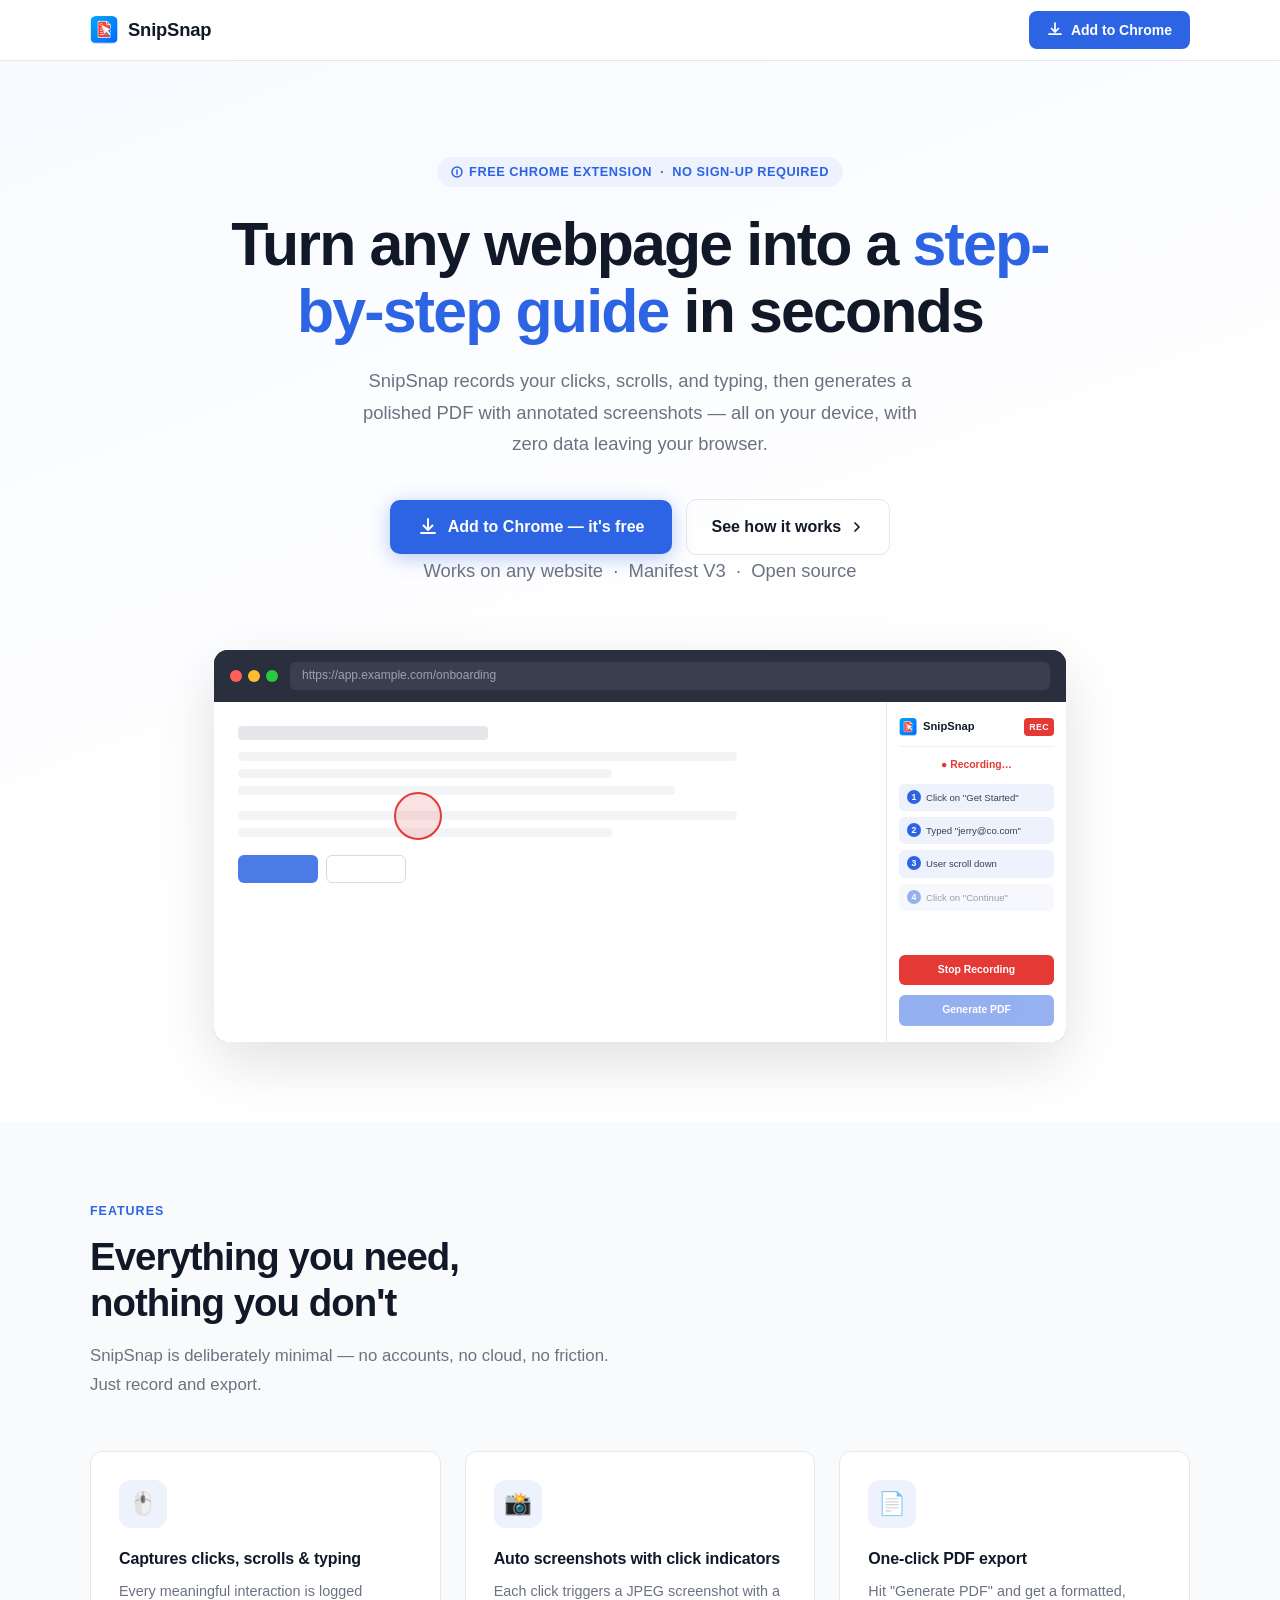
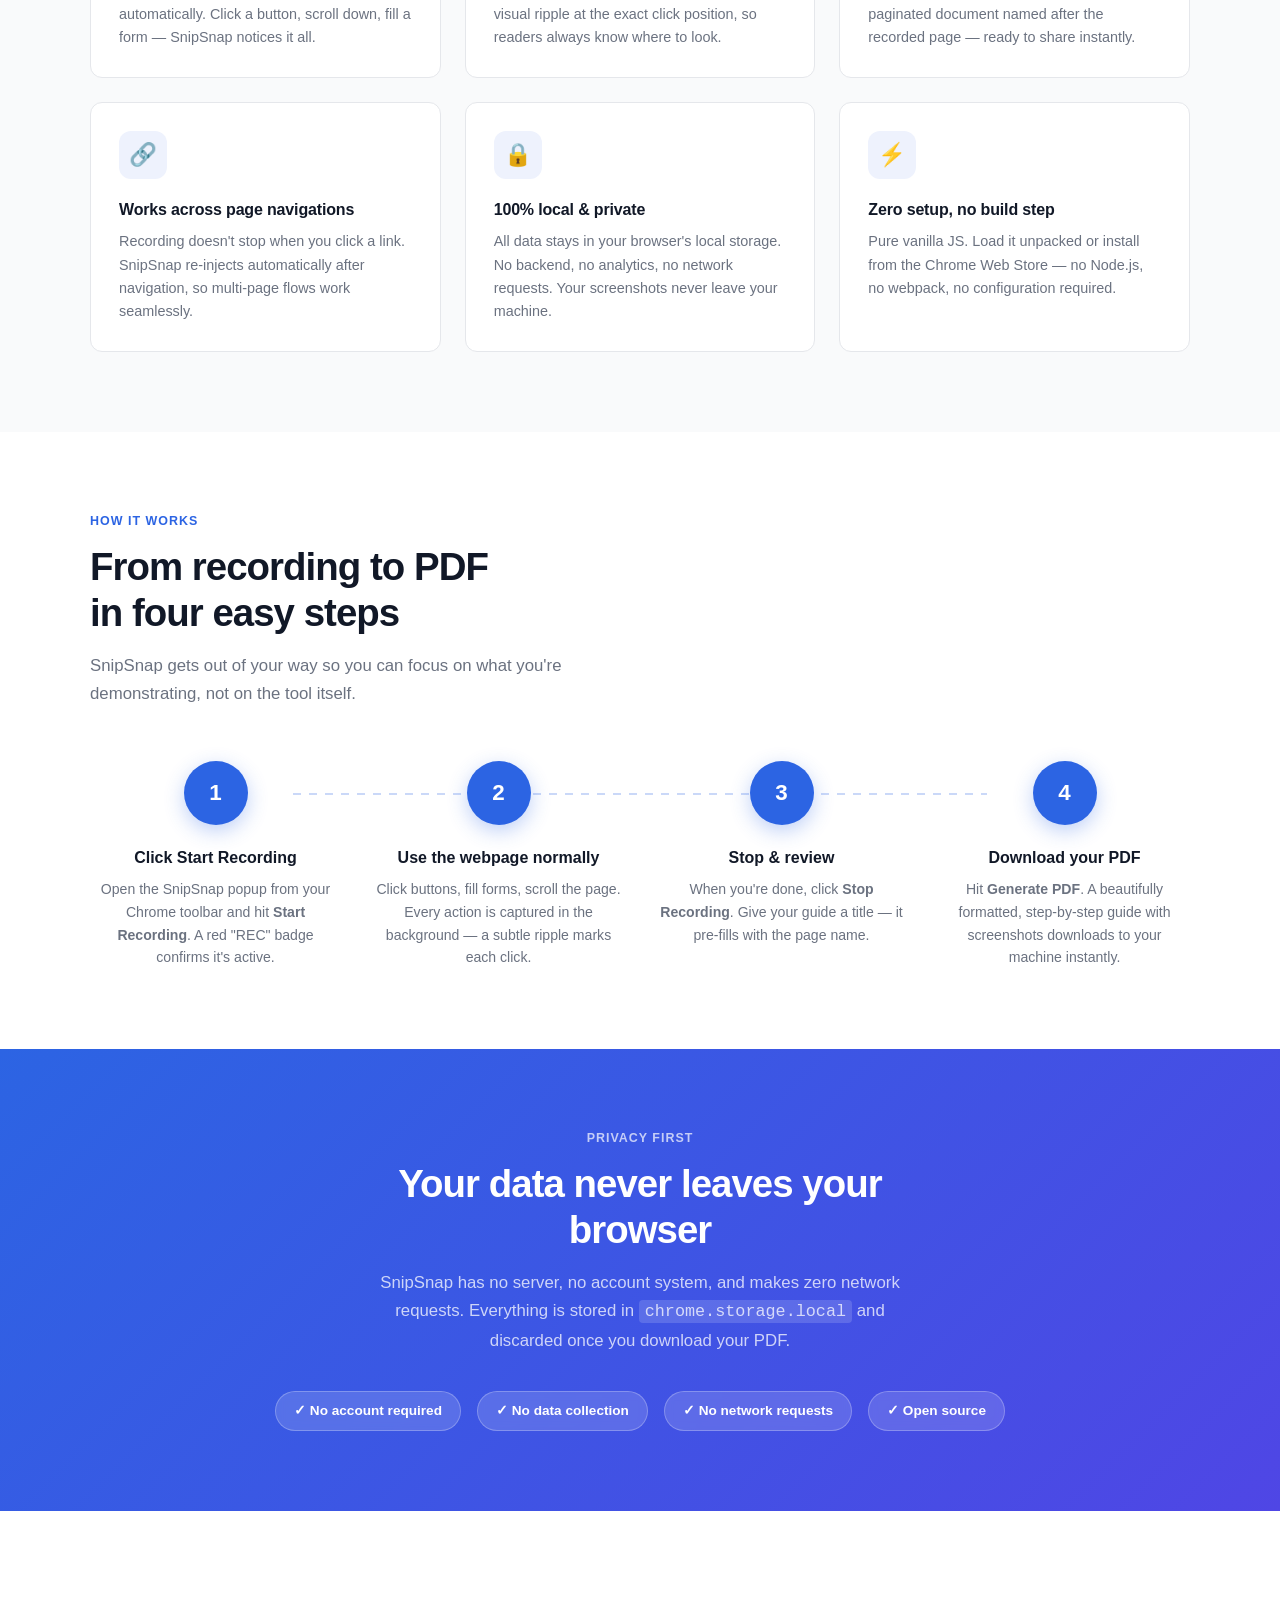
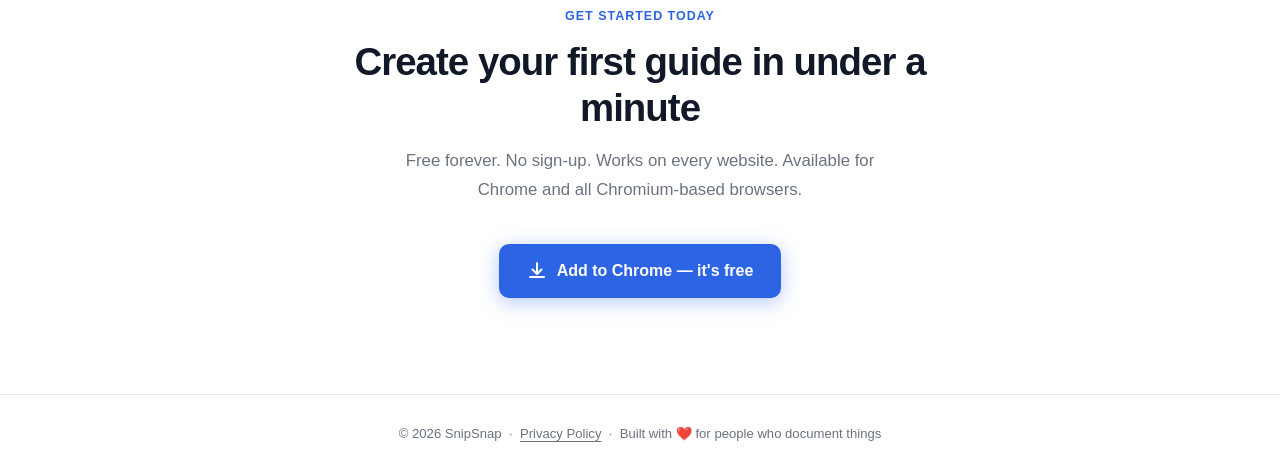
==== index.html @ fef9f064 "feat: Add initial landing page with core styling and assets." ====
<!DOCTYPE html>
<html lang="en">
<head>
  <meta charset="UTF-8" />
  <meta name="viewport" content="width=device-width, initial-scale=1.0" />
  <title>SnipSnap — Turn Any Webpage Into a Step-by-Step Guide</title>
  <meta name="description" content="SnipSnap is a free Chrome extension that records your clicks, scrolls, and typing — then exports a beautiful PDF guide with annotated screenshots. No sign-up. Works 100% locally." />
  <link rel="icon" type="image/png" href="assets/icon48.png" />
  <link rel="stylesheet" href="style.css" />
</head>
<body>

  <!-- NAV -->
  <nav>
    <div class="nav-inner">
      <a href="#" class="nav-logo">
        <img src="assets/icon48.png" alt="SnipSnap icon" />
        SnipSnap
      </a>
      <a href="#install" class="nav-cta">
        <svg width="16" height="16" fill="none" viewBox="0 0 16 16"><path d="M8 1v9M4.5 6.5 8 10l3.5-3.5M2 12h12" stroke="currentColor" stroke-width="1.75" stroke-linecap="round" stroke-linejoin="round"/></svg>
        Add to Chrome
      </a>
    </div>
  </nav>

  <!-- HERO -->
  <section class="hero">
    <div class="hero-eyebrow">
      <svg width="12" height="12" viewBox="0 0 12 12" fill="none"><circle cx="6" cy="6" r="5" stroke="currentColor" stroke-width="1.5"/><path d="M6 4v3.5M6 8.5v.01" stroke="currentColor" stroke-width="1.5" stroke-linecap="round"/></svg>
      Free Chrome Extension &nbsp;·&nbsp; No sign-up required
    </div>
    <h1>Turn any webpage into a <span>step-by-step guide</span> in seconds</h1>
    <p>SnipSnap records your clicks, scrolls, and typing, then generates a polished PDF with annotated screenshots — all on your device, with zero data leaving your browser.</p>
    <div class="hero-actions">
      <a href="#install" class="btn-primary" id="install">
        <svg width="20" height="20" fill="none" viewBox="0 0 20 20"><path d="M10 2v11M5.5 8.5 10 13l4.5-4.5M3 16h14" stroke="currentColor" stroke-width="2" stroke-linecap="round" stroke-linejoin="round"/></svg>
        Add to Chrome — it's free
      </a>
      <a href="#how-it-works" class="btn-secondary">
        See how it works
        <svg width="16" height="16" fill="none" viewBox="0 0 16 16"><path d="M6 4l4 4-4 4" stroke="currentColor" stroke-width="1.75" stroke-linecap="round" stroke-linejoin="round"/></svg>
      </a>
    </div>
    <p class="hero-note">Works on any website &nbsp;·&nbsp; Manifest V3 &nbsp;·&nbsp; Open source</p>

    <!-- BROWSER MOCKUP -->
    <div class="mockup-wrap">
      <div class="mockup-browser">
        <div class="browser-bar">
          <div class="browser-dots">
            <span class="d1"></span><span class="d2"></span><span class="d3"></span>
          </div>
          <div class="browser-url">https://app.example.com/onboarding</div>
        </div>
        <div class="browser-screen">
          <!-- Fake webpage content -->
          <div class="fake-page">
            <div class="fake-header"></div>
            <div class="fake-para w80"></div>
            <div class="fake-para w60"></div>
            <div class="fake-para w70"></div>
            <div class="fake-para w80" style="margin-top:16px"></div>
            <div class="fake-para w60"></div>
            <div class="fake-btn-row">
              <div class="fake-btn"></div>
              <div class="fake-btn ghost"></div>
            </div>
            <!-- Animated ripple showing a click was recorded -->
            <div class="fake-ripple"></div>
          </div>
          <!-- Fake SnipSnap popup -->
          <div class="fake-popup">
            <div class="popup-header">
              <img src="assets/icon48.png" alt="" />
              SnipSnap
              <span class="popup-badge">REC</span>
            </div>
            <div class="popup-status">● Recording…</div>
            <div class="popup-steps">
              <div class="popup-step"><span class="step-num">1</span>Click on "Get Started"</div>
              <div class="popup-step"><span class="step-num">2</span>Typed "jerry@co.com"</div>
              <div class="popup-step"><span class="step-num">3</span>User scroll down</div>
              <div class="popup-step" style="opacity:.5"><span class="step-num">4</span>Click on "Continue"</div>
            </div>
            <div class="popup-stop-btn">Stop Recording</div>
            <div class="popup-gen-btn">Generate PDF</div>
          </div>
        </div>
      </div>
    </div>
  </section>

  <!-- FEATURES -->
  <section class="features" id="features">
    <div class="section-inner">
      <p class="section-label">Features</p>
      <h2 class="section-title">Everything you need,<br>nothing you don't</h2>
      <p class="section-sub">SnipSnap is deliberately minimal — no accounts, no cloud, no friction. Just record and export.</p>
      <div class="features-grid">

        <div class="feature-card">
          <div class="feature-icon">🖱️</div>
          <h3>Captures clicks, scrolls &amp; typing</h3>
          <p>Every meaningful interaction is logged automatically. Click a button, scroll down, fill a form — SnipSnap notices it all.</p>
        </div>

        <div class="feature-card">
          <div class="feature-icon">📸</div>
          <h3>Auto screenshots with click indicators</h3>
          <p>Each click triggers a JPEG screenshot with a visual ripple at the exact click position, so readers always know where to look.</p>
        </div>

        <div class="feature-card">
          <div class="feature-icon">📄</div>
          <h3>One-click PDF export</h3>
          <p>Hit "Generate PDF" and get a formatted, paginated document named after the recorded page — ready to share instantly.</p>
        </div>

        <div class="feature-card">
          <div class="feature-icon">🔗</div>
          <h3>Works across page navigations</h3>
          <p>Recording doesn't stop when you click a link. SnipSnap re-injects automatically after navigation, so multi-page flows work seamlessly.</p>
        </div>

        <div class="feature-card">
          <div class="feature-icon">🔒</div>
          <h3>100% local &amp; private</h3>
          <p>All data stays in your browser's local storage. No backend, no analytics, no network requests. Your screenshots never leave your machine.</p>
        </div>

        <div class="feature-card">
          <div class="feature-icon">⚡</div>
          <h3>Zero setup, no build step</h3>
          <p>Pure vanilla JS. Load it unpacked or install from the Chrome Web Store — no Node.js, no webpack, no configuration required.</p>
        </div>

      </div>
    </div>
  </section>

  <!-- HOW IT WORKS -->
  <section id="how-it-works">
    <div class="section-inner">
      <p class="section-label">How it works</p>
      <h2 class="section-title">From recording to PDF<br>in four easy steps</h2>
      <p class="section-sub">SnipSnap gets out of your way so you can focus on what you're demonstrating, not on the tool itself.</p>
      <div class="how-grid">
        <div class="how-step">
          <div class="how-num">1</div>
          <h3>Click Start Recording</h3>
          <p>Open the SnipSnap popup from your Chrome toolbar and hit <strong>Start Recording</strong>. A red "REC" badge confirms it's active.</p>
        </div>
        <div class="how-step">
          <div class="how-num">2</div>
          <h3>Use the webpage normally</h3>
          <p>Click buttons, fill forms, scroll the page. Every action is captured in the background — a subtle ripple marks each click.</p>
        </div>
        <div class="how-step">
          <div class="how-num">3</div>
          <h3>Stop &amp; review</h3>
          <p>When you're done, click <strong>Stop Recording</strong>. Give your guide a title — it pre-fills with the page name.</p>
        </div>
        <div class="how-step">
          <div class="how-num">4</div>
          <h3>Download your PDF</h3>
          <p>Hit <strong>Generate PDF</strong>. A beautifully formatted, step-by-step guide with screenshots downloads to your machine instantly.</p>
        </div>
      </div>
    </div>
  </section>

  <!-- PRIVACY -->
  <section class="privacy">
    <p class="section-label">Privacy first</p>
    <h2 class="section-title">Your data never leaves your browser</h2>
    <p class="section-sub">SnipSnap has no server, no account system, and makes zero network requests. Everything is stored in <code style="font-family:monospace;background:rgba(255,255,255,.15);padding:2px 6px;border-radius:4px">chrome.storage.local</code> and discarded once you download your PDF.</p>
    <div class="privacy-badges">
      <span class="privacy-badge">✓ No account required</span>
      <span class="privacy-badge">✓ No data collection</span>
      <span class="privacy-badge">✓ No network requests</span>
      <span class="privacy-badge">✓ Open source</span>
    </div>
  </section>

  <!-- CTA -->
  <section class="cta-section">
    <p class="section-label">Get started today</p>
    <h2 class="section-title">Create your first guide in under a minute</h2>
    <p class="section-sub">Free forever. No sign-up. Works on every website. Available for Chrome and all Chromium-based browsers.</p>
    <div class="hero-actions">
      <a href="#install" class="btn-primary">
        <svg width="20" height="20" fill="none" viewBox="0 0 20 20"><path d="M10 2v11M5.5 8.5 10 13l4.5-4.5M3 16h14" stroke="currentColor" stroke-width="2" stroke-linecap="round" stroke-linejoin="round"/></svg>
        Add to Chrome — it's free
      </a>
    </div>
  </section>

  <!-- FOOTER -->
  <footer>
    <p>© 2026 SnipSnap &nbsp;·&nbsp; <a href="PRIVACY_POLICY.md">Privacy Policy</a> &nbsp;·&nbsp; Built with ❤️ for people who document things</p>
  </footer>

</body>
</html>
---- style.css ----
*, *::before, *::after { box-sizing: border-box; margin: 0; padding: 0; }

:root {
  --blue: #2c64e3;
  --blue-dark: #1a4fc4;
  --blue-light: #eef2fd;
  --red: #e53935;
  --orchid: #da70d6;
  --ink: #111827;
  --muted: #6b7280;
  --border: #e5e7eb;
  --white: #ffffff;
  --radius: 12px;
  --shadow-sm: 0 1px 3px rgba(0,0,0,.08), 0 1px 2px rgba(0,0,0,.05);
  --shadow: 0 4px 16px rgba(0,0,0,.10);
  --shadow-lg: 0 20px 60px rgba(0,0,0,.12);
}

html { scroll-behavior: smooth; }

body {
  font-family: -apple-system, BlinkMacSystemFont, "Segoe UI", Helvetica, Arial, sans-serif;
  color: var(--ink);
  background: var(--white);
  line-height: 1.6;
  -webkit-font-smoothing: antialiased;
}

/* ── NAV ── */
nav {
  position: sticky;
  top: 0;
  z-index: 100;
  background: rgba(255,255,255,.85);
  backdrop-filter: blur(12px);
  border-bottom: 1px solid var(--border);
  padding: 0 24px;
}
.nav-inner {
  max-width: 1100px;
  margin: 0 auto;
  height: 60px;
  display: flex;
  align-items: center;
  justify-content: space-between;
}
.nav-logo {
  display: flex;
  align-items: center;
  gap: 10px;
  text-decoration: none;
  font-weight: 700;
  font-size: 1.15rem;
  color: var(--ink);
  letter-spacing: -.01em;
}
.nav-logo img { width: 28px; height: 28px; border-radius: 6px; }
.nav-cta {
  display: inline-flex;
  align-items: center;
  gap: 8px;
  padding: 8px 18px;
  background: var(--blue);
  color: var(--white);
  border-radius: 8px;
  font-size: .875rem;
  font-weight: 600;
  text-decoration: none;
  transition: background .15s;
}
.nav-cta:hover { background: var(--blue-dark); }
.nav-cta svg { flex-shrink: 0; }

/* ── HERO ── */
.hero {
  padding: 96px 24px 80px;
  text-align: center;
  background: linear-gradient(160deg, #f8faff 0%, #ffffff 60%);
}
.hero-eyebrow {
  display: inline-flex;
  align-items: center;
  gap: 6px;
  background: var(--blue-light);
  color: var(--blue);
  font-size: .8rem;
  font-weight: 600;
  letter-spacing: .04em;
  text-transform: uppercase;
  padding: 5px 14px;
  border-radius: 999px;
  margin-bottom: 24px;
}
.hero h1 {
  font-size: clamp(2.4rem, 5vw, 3.8rem);
  font-weight: 800;
  letter-spacing: -.03em;
  line-height: 1.1;
  max-width: 820px;
  margin: 0 auto 20px;
}
.hero h1 span { color: var(--blue); }
.hero p {
  font-size: 1.15rem;
  color: var(--muted);
  max-width: 560px;
  margin: 0 auto 40px;
  line-height: 1.7;
}
.hero-actions {
  display: flex;
  align-items: center;
  justify-content: center;
  gap: 14px;
  flex-wrap: wrap;
}
.btn-primary {
  display: inline-flex;
  align-items: center;
  gap: 10px;
  padding: 14px 28px;
  background: var(--blue);
  color: var(--white);
  border-radius: 10px;
  font-size: 1rem;
  font-weight: 700;
  text-decoration: none;
  box-shadow: 0 4px 20px rgba(44,100,227,.35);
  transition: background .15s, transform .1s, box-shadow .15s;
}
.btn-primary:hover { background: var(--blue-dark); transform: translateY(-1px); box-shadow: 0 6px 28px rgba(44,100,227,.4); }
.btn-secondary {
  display: inline-flex;
  align-items: center;
  gap: 8px;
  padding: 14px 24px;
  color: var(--ink);
  border: 1.5px solid var(--border);
  border-radius: 10px;
  font-size: 1rem;
  font-weight: 600;
  text-decoration: none;
  transition: border-color .15s, background .15s;
}
.btn-secondary:hover { border-color: #c5ccd6; background: #f9fafb; }
.hero-note {
  margin-top: 16px;
  font-size: .8rem;
  color: var(--muted);
}

/* ── MOCKUP ── */
.mockup-wrap {
  max-width: 900px;
  margin: 64px auto 0;
  padding: 0 24px;
}
.mockup-browser {
  background: #1e2330;
  border-radius: 14px;
  overflow: hidden;
  box-shadow: var(--shadow-lg);
}
.browser-bar {
  background: #2a2f3e;
  padding: 12px 16px;
  display: flex;
  align-items: center;
  gap: 12px;
}
.browser-dots { display: flex; gap: 6px; }
.browser-dots span {
  width: 12px; height: 12px;
  border-radius: 50%;
  display: block;
}
.d1 { background: #ff5f57; }
.d2 { background: #febc2e; }
.d3 { background: #28c840; }
.browser-url {
  flex: 1;
  background: #3a3f50;
  border-radius: 6px;
  height: 28px;
  display: flex;
  align-items: center;
  padding: 0 12px;
  font-size: .75rem;
  color: #9ca3af;
}
.browser-screen {
  background: #eef2fd;
  min-height: 340px;
  position: relative;
  display: flex;
  align-items: center;
  justify-content: center;
  overflow: hidden;
  gap: 0;
}
/* Fake webpage inside browser */
.fake-page {
  flex: 1;
  height: 340px;
  background: #fff;
  padding: 24px;
  position: relative;
  overflow: hidden;
}
.fake-header {
  height: 14px;
  border-radius: 4px;
  background: #e5e7eb;
  width: 40%;
  margin-bottom: 12px;
}
.fake-para { height: 9px; border-radius: 4px; background: #f3f4f6; margin-bottom: 8px; }
.fake-para.w80 { width: 80%; }
.fake-para.w60 { width: 60%; }
.fake-para.w70 { width: 70%; }
.fake-btn-row { display: flex; gap: 8px; margin-top: 18px; }
.fake-btn {
  height: 28px; width: 80px; border-radius: 6px;
  background: var(--blue); opacity: .85;
}
.fake-btn.ghost { background: transparent; border: 1.5px solid #d1d5db; }
/* Ripple on fake page */
.fake-ripple {
  position: absolute;
  width: 48px; height: 48px;
  border: 2px solid var(--red);
  border-radius: 50%;
  background: rgba(229,57,53,.15);
  top: 90px; left: 180px;
  animation: ripple-demo 2s ease-out infinite;
}
@keyframes ripple-demo {
  0% { transform: scale(.4); opacity: 1; }
  100% { transform: scale(1.6); opacity: 0; }
}
/* Popup panel beside browser */
.fake-popup {
  width: 180px;
  height: 340px;
  background: #fff;
  border-left: 1px solid #e5e7eb;
  display: flex;
  flex-direction: column;
  padding: 16px 12px;
  gap: 10px;
  flex-shrink: 0;
}
.popup-header {
  display: flex;
  align-items: center;
  gap: 6px;
  font-size: .7rem;
  font-weight: 700;
  color: var(--ink);
  padding-bottom: 10px;
  border-bottom: 1px solid #f0f0f0;
}
.popup-header img { width: 18px; height: 18px; border-radius: 4px; }
.popup-badge {
  margin-left: auto;
  background: var(--red);
  color: #fff;
  font-size: .55rem;
  font-weight: 800;
  padding: 2px 5px;
  border-radius: 4px;
  letter-spacing: .04em;
}
.popup-status {
  font-size: .65rem;
  color: var(--red);
  font-weight: 600;
}
.popup-steps { flex: 1; display: flex; flex-direction: column; gap: 6px; }
.popup-step {
  background: #eef2fd;
  border-radius: 6px;
  padding: 6px 8px;
  font-size: .6rem;
  color: #374151;
  display: flex;
  align-items: flex-start;
  gap: 5px;
}
.step-num {
  background: var(--blue);
  color: #fff;
  font-weight: 700;
  border-radius: 50%;
  width: 14px; height: 14px;
  display: flex;
  align-items: center;
  justify-content: center;
  font-size: .55rem;
  flex-shrink: 0;
}
.popup-stop-btn {
  background: var(--red);
  color: #fff;
  border-radius: 6px;
  padding: 7px 0;
  text-align: center;
  font-size: .65rem;
  font-weight: 700;
}
.popup-gen-btn {
  background: var(--blue);
  color: #fff;
  border-radius: 6px;
  padding: 7px 0;
  text-align: center;
  font-size: .65rem;
  font-weight: 700;
  opacity: .5;
}

/* ── SECTION SHARED ── */
section { padding: 80px 24px; }
.section-inner { max-width: 1100px; margin: 0 auto; }
.section-label {
  font-size: .78rem;
  font-weight: 700;
  letter-spacing: .08em;
  text-transform: uppercase;
  color: var(--blue);
  margin-bottom: 12px;
}
.section-title {
  font-size: clamp(1.75rem, 3vw, 2.5rem);
  font-weight: 800;
  letter-spacing: -.025em;
  line-height: 1.2;
  margin-bottom: 16px;
}
.section-sub {
  font-size: 1.05rem;
  color: var(--muted);
  max-width: 520px;
  line-height: 1.7;
}

/* ── FEATURES ── */
.features { background: #f9fafb; }
.features-grid {
  display: grid;
  grid-template-columns: repeat(auto-fit, minmax(280px, 1fr));
  gap: 24px;
  margin-top: 52px;
}
.feature-card {
  background: var(--white);
  border: 1px solid var(--border);
  border-radius: var(--radius);
  padding: 28px;
  transition: box-shadow .2s, transform .2s;
}
.feature-card:hover { box-shadow: var(--shadow); transform: translateY(-3px); }
.feature-icon {
  width: 48px; height: 48px;
  border-radius: 12px;
  background: var(--blue-light);
  display: flex;
  align-items: center;
  justify-content: center;
  margin-bottom: 18px;
  font-size: 1.4rem;
}
.feature-card h3 {
  font-size: 1rem;
  font-weight: 700;
  margin-bottom: 8px;
  letter-spacing: -.01em;
}
.feature-card p { font-size: .9rem; color: var(--muted); line-height: 1.6; }

/* ── HOW IT WORKS ── */
.how-grid {
  display: grid;
  grid-template-columns: repeat(auto-fit, minmax(220px, 1fr));
  gap: 32px;
  margin-top: 52px;
  position: relative;
}
.how-grid::before {
  content: '';
  position: absolute;
  top: 32px;
  left: calc(16.66% + 20px);
  right: calc(16.66% + 20px);
  height: 2px;
  background: repeating-linear-gradient(90deg, var(--blue) 0, var(--blue) 8px, transparent 8px, transparent 16px);
  opacity: .25;
  pointer-events: none;
}
.how-step { text-align: center; }
.how-num {
  width: 64px; height: 64px;
  border-radius: 50%;
  background: var(--blue);
  color: var(--white);
  font-size: 1.4rem;
  font-weight: 800;
  display: flex;
  align-items: center;
  justify-content: center;
  margin: 0 auto 20px;
  box-shadow: 0 6px 20px rgba(44,100,227,.3);
}
.how-step h3 { font-size: 1rem; font-weight: 700; margin-bottom: 8px; }
.how-step p { font-size: .88rem; color: var(--muted); line-height: 1.6; }

/* ── PRIVACY HIGHLIGHT ── */
.privacy {
  background: linear-gradient(135deg, var(--blue) 0%, #4f46e5 100%);
  color: var(--white);
  text-align: center;
  padding: 80px 24px;
}
.privacy .section-label { color: rgba(255,255,255,.7); }
.privacy .section-title { color: var(--white); margin: 0 auto 16px; max-width: 620px; }
.privacy .section-sub { color: rgba(255,255,255,.75); margin: 0 auto; }
.privacy-badges {
  display: flex;
  align-items: center;
  justify-content: center;
  gap: 16px;
  flex-wrap: wrap;
  margin-top: 36px;
}
.privacy-badge {
  display: inline-flex;
  align-items: center;
  gap: 8px;
  background: rgba(255,255,255,.15);
  border: 1px solid rgba(255,255,255,.25);
  border-radius: 999px;
  padding: 8px 18px;
  font-size: .85rem;
  font-weight: 600;
  backdrop-filter: blur(4px);
}

/* ── CTA FOOTER ── */
.cta-section {
  padding: 96px 24px;
  text-align: center;
}
.cta-section .section-title { max-width: 600px; margin: 0 auto 16px; }
.cta-section .section-sub { max-width: 480px; margin: 0 auto 40px; }

/* ── FOOTER ── */
footer {
  border-top: 1px solid var(--border);
  padding: 28px 24px;
  text-align: center;
  font-size: .82rem;
  color: var(--muted);
}
footer a { color: var(--muted); text-decoration: underline; text-underline-offset: 3px; }

/* ── RESPONSIVE ── */
@media (max-width: 640px) {
  .how-grid::before { display: none; }
  .browser-screen { flex-direction: column; }
  .fake-page { height: 200px; }
  .fake-popup { width: 100%; height: auto; border-left: none; border-top: 1px solid #e5e7eb; }
}
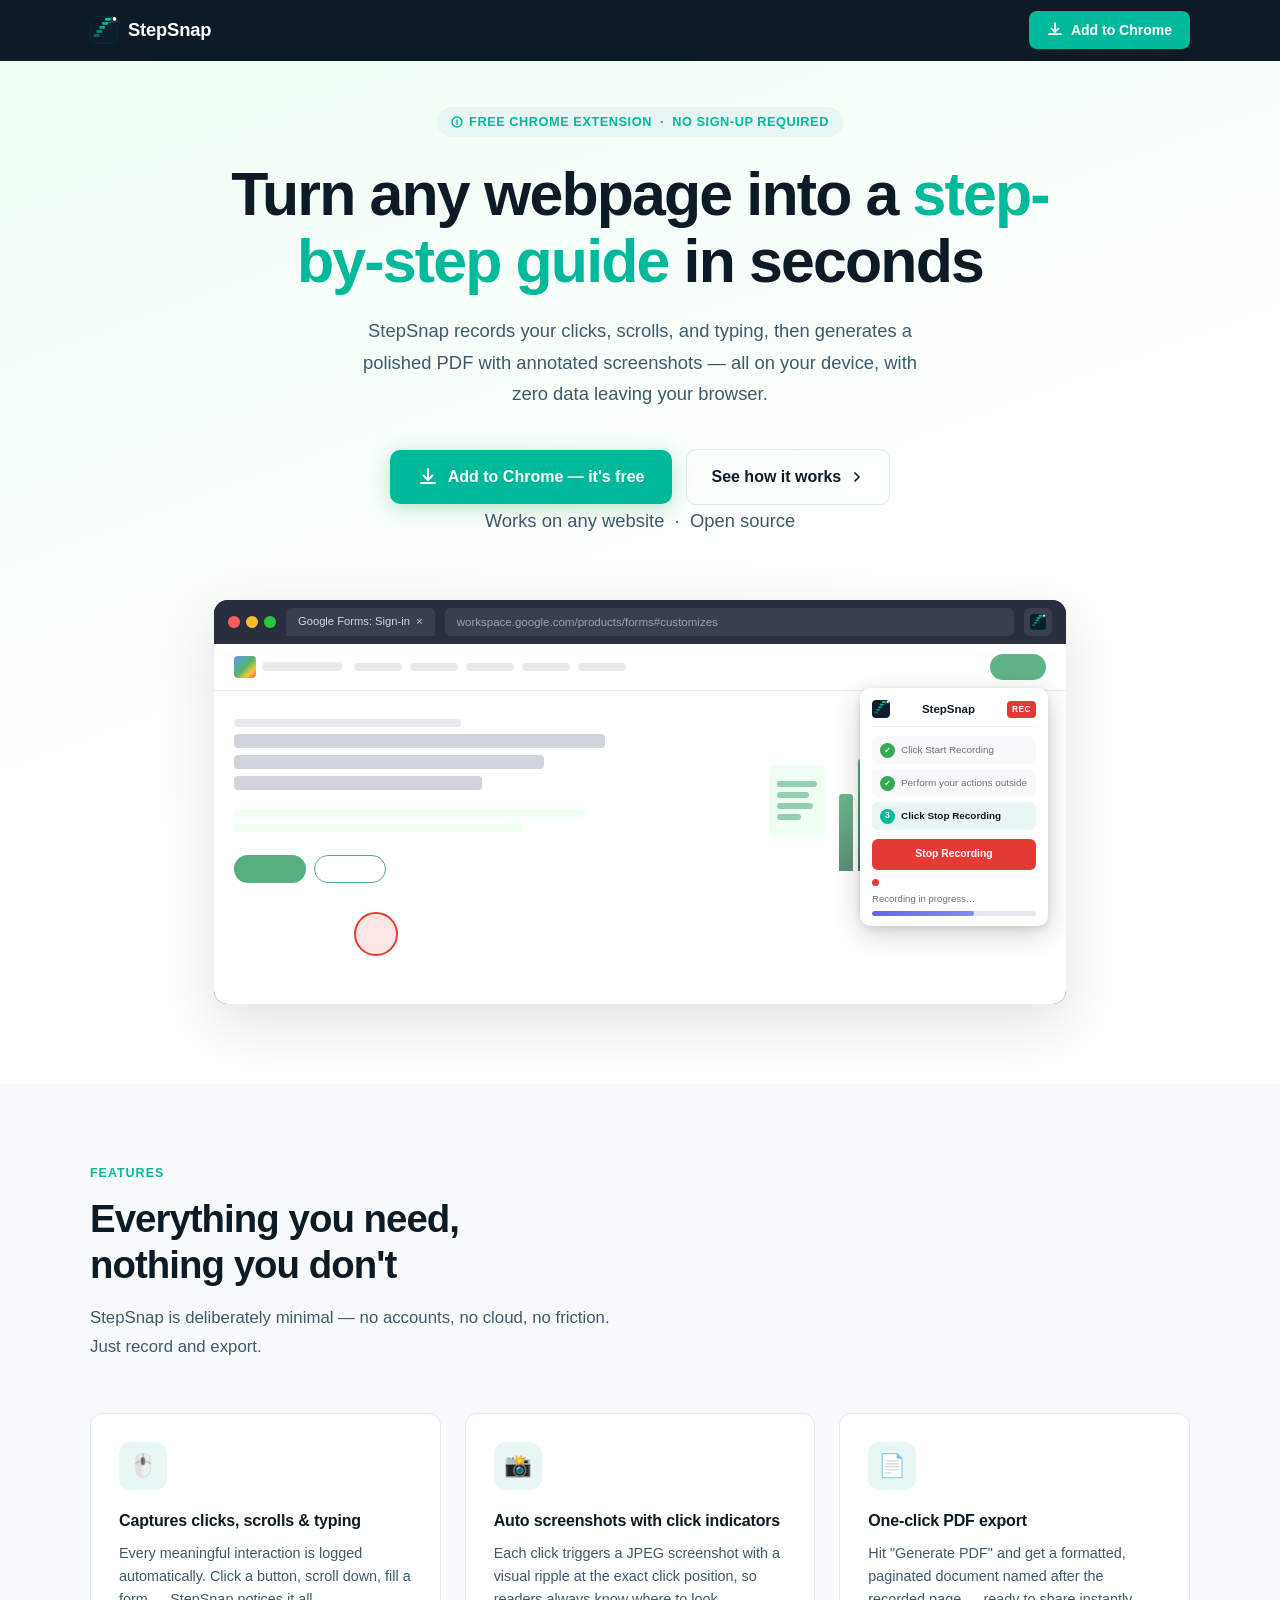
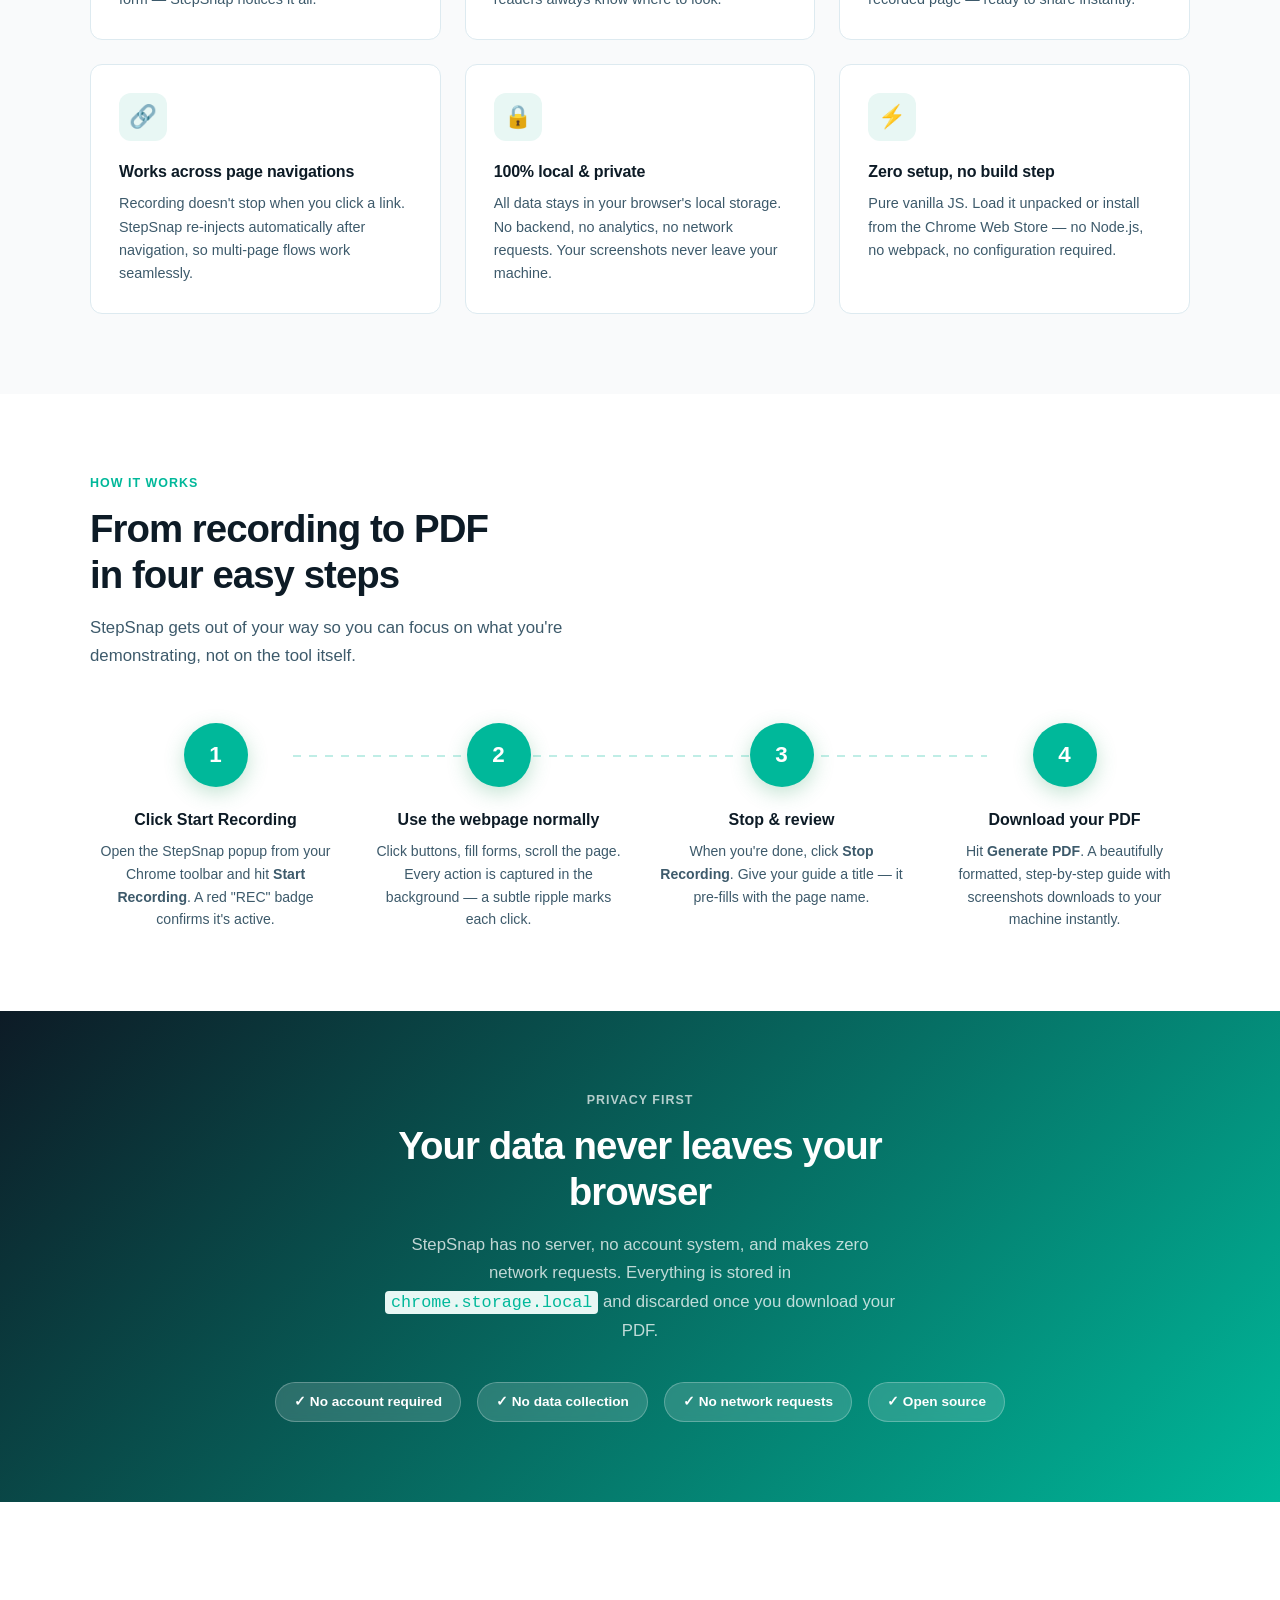
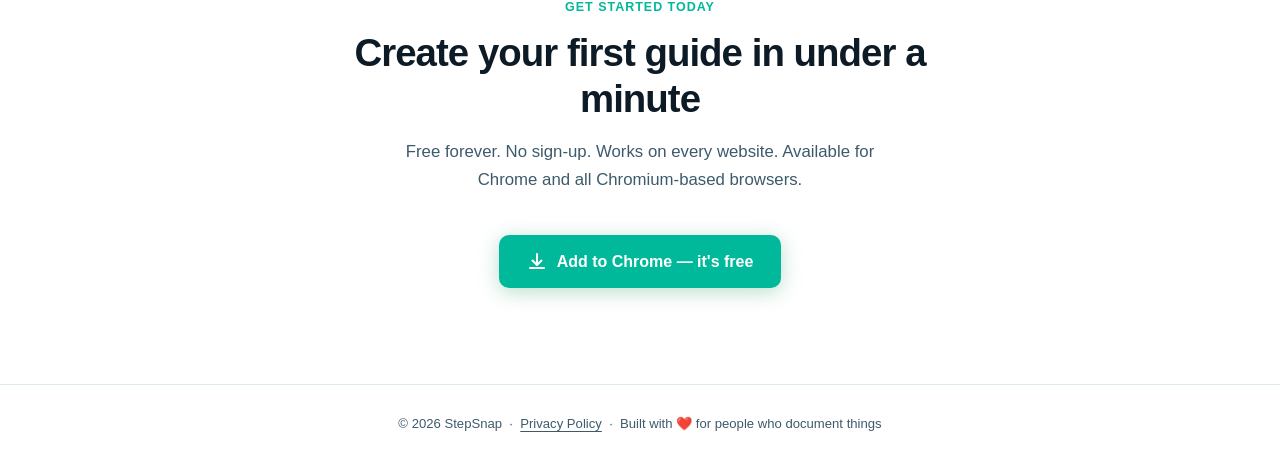
==== commit a04e7359: "2026.03.14.09.38.44 - Partial commit" ====
--- a/index.html
+++ b/index.html
@@ -1,24 +1,30 @@
 <!DOCTYPE html>
 <html lang="en">
+
 <head>
   <meta charset="UTF-8" />
   <meta name="viewport" content="width=device-width, initial-scale=1.0" />
-  <title>SnipSnap — Turn Any Webpage Into a Step-by-Step Guide</title>
-  <meta name="description" content="SnipSnap is a free Chrome extension that records your clicks, scrolls, and typing — then exports a beautiful PDF guide with annotated screenshots. No sign-up. Works 100% locally." />
+  <title>StepSnap — Turn Any Webpage Into a Step-by-Step Guide</title>
+  <meta name="description"
+    content="StepSnap is a free Chrome extension that records your clicks, scrolls, and typing — then exports a beautiful PDF guide with annotated screenshots. No sign-up. Works 100% locally." />
   <link rel="icon" type="image/png" href="assets/icon48.png" />
   <link rel="stylesheet" href="style.css" />
 </head>
+
 <body>
 
   <!-- NAV -->
   <nav>
     <div class="nav-inner">
       <a href="#" class="nav-logo">
-        <img src="assets/icon48.png" alt="SnipSnap icon" />
-        SnipSnap
+        <img src="assets/icon48.png" alt="StepSnap icon" />
+        StepSnap
       </a>
       <a href="#install" class="nav-cta">
-        <svg width="16" height="16" fill="none" viewBox="0 0 16 16"><path d="M8 1v9M4.5 6.5 8 10l3.5-3.5M2 12h12" stroke="currentColor" stroke-width="1.75" stroke-linecap="round" stroke-linejoin="round"/></svg>
+        <svg width="16" height="16" fill="none" viewBox="0 0 16 16">
+          <path d="M8 1v9M4.5 6.5 8 10l3.5-3.5M2 12h12" stroke="currentColor" stroke-width="1.75" stroke-linecap="round"
+            stroke-linejoin="round" />
+        </svg>
         Add to Chrome
       </a>
     </div>
@@ -27,22 +33,32 @@
   <!-- HERO -->
   <section class="hero">
     <div class="hero-eyebrow">
-      <svg width="12" height="12" viewBox="0 0 12 12" fill="none"><circle cx="6" cy="6" r="5" stroke="currentColor" stroke-width="1.5"/><path d="M6 4v3.5M6 8.5v.01" stroke="currentColor" stroke-width="1.5" stroke-linecap="round"/></svg>
+      <svg width="12" height="12" viewBox="0 0 12 12" fill="none">
+        <circle cx="6" cy="6" r="5" stroke="currentColor" stroke-width="1.5" />
+        <path d="M6 4v3.5M6 8.5v.01" stroke="currentColor" stroke-width="1.5" stroke-linecap="round" />
+      </svg>
       Free Chrome Extension &nbsp;·&nbsp; No sign-up required
     </div>
     <h1>Turn any webpage into a <span>step-by-step guide</span> in seconds</h1>
-    <p>SnipSnap records your clicks, scrolls, and typing, then generates a polished PDF with annotated screenshots — all on your device, with zero data leaving your browser.</p>
+    <p>StepSnap records your clicks, scrolls, and typing, then generates a polished PDF with annotated screenshots — all
+      on your device, with zero data leaving your browser.</p>
     <div class="hero-actions">
       <a href="#install" class="btn-primary" id="install">
-        <svg width="20" height="20" fill="none" viewBox="0 0 20 20"><path d="M10 2v11M5.5 8.5 10 13l4.5-4.5M3 16h14" stroke="currentColor" stroke-width="2" stroke-linecap="round" stroke-linejoin="round"/></svg>
+        <svg width="20" height="20" fill="none" viewBox="0 0 20 20">
+          <path d="M10 2v11M5.5 8.5 10 13l4.5-4.5M3 16h14" stroke="currentColor" stroke-width="2" stroke-linecap="round"
+            stroke-linejoin="round" />
+        </svg>
         Add to Chrome — it's free
       </a>
       <a href="#how-it-works" class="btn-secondary">
         See how it works
-        <svg width="16" height="16" fill="none" viewBox="0 0 16 16"><path d="M6 4l4 4-4 4" stroke="currentColor" stroke-width="1.75" stroke-linecap="round" stroke-linejoin="round"/></svg>
-      </a>
-    </div>
-    <p class="hero-note">Works on any website &nbsp;·&nbsp; Manifest V3 &nbsp;·&nbsp; Open source</p>
+        <svg width="16" height="16" fill="none" viewBox="0 0 16 16">
+          <path d="M6 4l4 4-4 4" stroke="currentColor" stroke-width="1.75" stroke-linecap="round"
+            stroke-linejoin="round" />
+        </svg>
+      </a>
+    </div>
+    <p class="hero-note">Works on any website &nbsp;·&nbsp; Open source</p>
 
     <!-- BROWSER MOCKUP -->
     <div class="mockup-wrap">
@@ -51,40 +67,92 @@
           <div class="browser-dots">
             <span class="d1"></span><span class="d2"></span><span class="d3"></span>
           </div>
-          <div class="browser-url">https://app.example.com/onboarding</div>
+          <div class="browser-tab-strip">
+            <div class="browser-tab-pill">Google Forms: Sign-in &nbsp;×</div>
+          </div>
+          <div class="browser-url">workspace.google.com/products/forms#customizes</div>
+          <div class="browser-ext-icon">
+            <img src="assets/icon48.png" alt="" />
+          </div>
         </div>
         <div class="browser-screen">
-          <!-- Fake webpage content -->
+          <!-- Fake webpage: Google Forms-style layout -->
           <div class="fake-page">
-            <div class="fake-header"></div>
-            <div class="fake-para w80"></div>
-            <div class="fake-para w60"></div>
-            <div class="fake-para w70"></div>
-            <div class="fake-para w80" style="margin-top:16px"></div>
-            <div class="fake-para w60"></div>
-            <div class="fake-btn-row">
-              <div class="fake-btn"></div>
-              <div class="fake-btn ghost"></div>
-            </div>
-            <!-- Animated ripple showing a click was recorded -->
+            <div class="fake-nav">
+              <div class="fake-nav-logo">
+                <div class="fake-nav-logo-sq"></div>
+                <div class="fake-nav-logo-text"></div>
+              </div>
+              <div class="fake-nav-links">
+                <div class="fake-nav-link"></div>
+                <div class="fake-nav-link"></div>
+                <div class="fake-nav-link"></div>
+                <div class="fake-nav-link"></div>
+                <div class="fake-nav-link"></div>
+              </div>
+              <div class="fake-nav-cta" style="background:#38a169"></div>
+            </div>
+            <div class="fake-hero">
+              <div class="fake-hero-left">
+                <div class="fake-eyebrow"></div>
+                <div class="fake-h1 w90"></div>
+                <div class="fake-h1 w75"></div>
+                <div class="fake-h1 w60"></div>
+                <div class="fake-sub w85" style="margin-top:12px; background:#f0fff4"></div>
+                <div class="fake-sub w70" style="background:#f0fff4"></div>
+                <div class="fake-btn-row" style="margin-top:16px">
+                  <div class="fake-btn" style="background:#38a169"></div>
+                  <div class="fake-btn ghost" style="border-color:#38a169"></div>
+                </div>
+              </div>
+              <div class="fake-hero-right">
+                <div class="fake-doc-icon" style="background:#f0fff4">
+                  <div class="fake-doc-lines">
+                    <div style="background:#38a169"></div>
+                    <div style="background:#38a169"></div>
+                    <div style="background:#38a169"></div>
+                    <div style="background:#38a169"></div>
+                  </div>
+                </div>
+                <div class="fake-chart-area">
+                  <div class="fake-bar" style="--h:55%; background:linear-gradient(180deg, #38a169 0%, #276749 100%)"></div>
+                  <div class="fake-bar" style="--h:80%; background:linear-gradient(180deg, #38a169 0%, #276749 100%)"></div>
+                  <div class="fake-bar" style="--h:40%; background:linear-gradient(180deg, #38a169 0%, #276749 100%)"></div>
+                  <div class="fake-bar" style="--h:100%; background:linear-gradient(180deg, #38a169 0%, #276749 100%)"></div>
+                  <div class="fake-bar" style="--h:65%; background:linear-gradient(180deg, #38a169 0%, #276749 100%)"></div>
+                  <div class="fake-bar" style="--h:75%; background:linear-gradient(180deg, #38a169 0%, #276749 100%)"></div>
+                </div>
+              </div>
+            </div>
+            <!-- Ripple showing click was recorded -->
             <div class="fake-ripple"></div>
           </div>
-          <!-- Fake SnipSnap popup -->
+
+          <!-- StepSnap popup: overlays page, top-right, like a real extension popup -->
           <div class="fake-popup">
             <div class="popup-header">
               <img src="assets/icon48.png" alt="" />
-              SnipSnap
+              <span class="popup-title">StepSnap</span>
               <span class="popup-badge">REC</span>
             </div>
-            <div class="popup-status">● Recording…</div>
             <div class="popup-steps">
-              <div class="popup-step"><span class="step-num">1</span>Click on "Get Started"</div>
-              <div class="popup-step"><span class="step-num">2</span>Typed "jerry@co.com"</div>
-              <div class="popup-step"><span class="step-num">3</span>User scroll down</div>
-              <div class="popup-step" style="opacity:.5"><span class="step-num">4</span>Click on "Continue"</div>
+              <div class="popup-step done">
+                <span class="step-check">✓</span>Click Start Recording
+              </div>
+              <div class="popup-step done">
+                <span class="step-check">✓</span>Perform your actions outside
+              </div>
+              <div class="popup-step active">
+                <span class="step-num">3</span>Click Stop Recording
+              </div>
             </div>
             <div class="popup-stop-btn">Stop Recording</div>
-            <div class="popup-gen-btn">Generate PDF</div>
+            <div class="popup-rec-status">
+              <span class="popup-rec-dot"></span>Recording in progress…
+              <div class="popup-rec-bar">
+                <div class="popup-rec-fill"></div>
+              </div>
+            </div>
           </div>
         </div>
       </div>
@@ -96,43 +164,50 @@
     <div class="section-inner">
       <p class="section-label">Features</p>
       <h2 class="section-title">Everything you need,<br>nothing you don't</h2>
-      <p class="section-sub">SnipSnap is deliberately minimal — no accounts, no cloud, no friction. Just record and export.</p>
+      <p class="section-sub">StepSnap is deliberately minimal — no accounts, no cloud, no friction. Just record and
+        export.</p>
       <div class="features-grid">
 
         <div class="feature-card">
           <div class="feature-icon">🖱️</div>
           <h3>Captures clicks, scrolls &amp; typing</h3>
-          <p>Every meaningful interaction is logged automatically. Click a button, scroll down, fill a form — SnipSnap notices it all.</p>
+          <p>Every meaningful interaction is logged automatically. Click a button, scroll down, fill a form — StepSnap
+            notices it all.</p>
         </div>
 
         <div class="feature-card">
           <div class="feature-icon">📸</div>
           <h3>Auto screenshots with click indicators</h3>
-          <p>Each click triggers a JPEG screenshot with a visual ripple at the exact click position, so readers always know where to look.</p>
+          <p>Each click triggers a JPEG screenshot with a visual ripple at the exact click position, so readers always
+            know where to look.</p>
         </div>
 
         <div class="feature-card">
           <div class="feature-icon">📄</div>
           <h3>One-click PDF export</h3>
-          <p>Hit "Generate PDF" and get a formatted, paginated document named after the recorded page — ready to share instantly.</p>
+          <p>Hit "Generate PDF" and get a formatted, paginated document named after the recorded page — ready to share
+            instantly.</p>
         </div>
 
         <div class="feature-card">
           <div class="feature-icon">🔗</div>
           <h3>Works across page navigations</h3>
-          <p>Recording doesn't stop when you click a link. SnipSnap re-injects automatically after navigation, so multi-page flows work seamlessly.</p>
+          <p>Recording doesn't stop when you click a link. StepSnap re-injects automatically after navigation, so
+            multi-page flows work seamlessly.</p>
         </div>
 
         <div class="feature-card">
           <div class="feature-icon">🔒</div>
           <h3>100% local &amp; private</h3>
-          <p>All data stays in your browser's local storage. No backend, no analytics, no network requests. Your screenshots never leave your machine.</p>
+          <p>All data stays in your browser's local storage. No backend, no analytics, no network requests. Your
+            screenshots never leave your machine.</p>
         </div>
 
         <div class="feature-card">
           <div class="feature-icon">⚡</div>
           <h3>Zero setup, no build step</h3>
-          <p>Pure vanilla JS. Load it unpacked or install from the Chrome Web Store — no Node.js, no webpack, no configuration required.</p>
+          <p>Pure vanilla JS. Load it unpacked or install from the Chrome Web Store — no Node.js, no webpack, no
+            configuration required.</p>
         </div>
 
       </div>
@@ -144,27 +219,32 @@
     <div class="section-inner">
       <p class="section-label">How it works</p>
       <h2 class="section-title">From recording to PDF<br>in four easy steps</h2>
-      <p class="section-sub">SnipSnap gets out of your way so you can focus on what you're demonstrating, not on the tool itself.</p>
+      <p class="section-sub">StepSnap gets out of your way so you can focus on what you're demonstrating, not on the
+        tool itself.</p>
       <div class="how-grid">
         <div class="how-step">
           <div class="how-num">1</div>
           <h3>Click Start Recording</h3>
-          <p>Open the SnipSnap popup from your Chrome toolbar and hit <strong>Start Recording</strong>. A red "REC" badge confirms it's active.</p>
+          <p>Open the StepSnap popup from your Chrome toolbar and hit <strong>Start Recording</strong>. A red "REC"
+            badge confirms it's active.</p>
         </div>
         <div class="how-step">
           <div class="how-num">2</div>
           <h3>Use the webpage normally</h3>
-          <p>Click buttons, fill forms, scroll the page. Every action is captured in the background — a subtle ripple marks each click.</p>
+          <p>Click buttons, fill forms, scroll the page. Every action is captured in the background — a subtle ripple
+            marks each click.</p>
         </div>
         <div class="how-step">
           <div class="how-num">3</div>
           <h3>Stop &amp; review</h3>
-          <p>When you're done, click <strong>Stop Recording</strong>. Give your guide a title — it pre-fills with the page name.</p>
+          <p>When you're done, click <strong>Stop Recording</strong>. Give your guide a title — it pre-fills with the
+            page name.</p>
         </div>
         <div class="how-step">
           <div class="how-num">4</div>
           <h3>Download your PDF</h3>
-          <p>Hit <strong>Generate PDF</strong>. A beautifully formatted, step-by-step guide with screenshots downloads to your machine instantly.</p>
+          <p>Hit <strong>Generate PDF</strong>. A beautifully formatted, step-by-step guide with screenshots downloads
+            to your machine instantly.</p>
         </div>
       </div>
     </div>
@@ -174,7 +254,10 @@
   <section class="privacy">
     <p class="section-label">Privacy first</p>
     <h2 class="section-title">Your data never leaves your browser</h2>
-    <p class="section-sub">SnipSnap has no server, no account system, and makes zero network requests. Everything is stored in <code style="font-family:monospace;background:rgba(255,255,255,.15);padding:2px 6px;border-radius:4px">chrome.storage.local</code> and discarded once you download your PDF.</p>
+    <p class="section-sub">StepSnap has no server, no account system, and makes zero network requests. Everything is
+      stored in <code
+        style="font-family:monospace;background:var(--note-bg);padding:2px 6px;border-radius:4px;color:var(--accent-color)">chrome.storage.local</code>
+      and discarded once you download your PDF.</p>
     <div class="privacy-badges">
       <span class="privacy-badge">✓ No account required</span>
       <span class="privacy-badge">✓ No data collection</span>
@@ -187,10 +270,14 @@
   <section class="cta-section">
     <p class="section-label">Get started today</p>
     <h2 class="section-title">Create your first guide in under a minute</h2>
-    <p class="section-sub">Free forever. No sign-up. Works on every website. Available for Chrome and all Chromium-based browsers.</p>
+    <p class="section-sub">Free forever. No sign-up. Works on every website. Available for Chrome and all Chromium-based
+      browsers.</p>
     <div class="hero-actions">
       <a href="#install" class="btn-primary">
-        <svg width="20" height="20" fill="none" viewBox="0 0 20 20"><path d="M10 2v11M5.5 8.5 10 13l4.5-4.5M3 16h14" stroke="currentColor" stroke-width="2" stroke-linecap="round" stroke-linejoin="round"/></svg>
+        <svg width="20" height="20" fill="none" viewBox="0 0 20 20">
+          <path d="M10 2v11M5.5 8.5 10 13l4.5-4.5M3 16h14" stroke="currentColor" stroke-width="2" stroke-linecap="round"
+            stroke-linejoin="round" />
+        </svg>
         Add to Chrome — it's free
       </a>
     </div>
@@ -198,8 +285,10 @@
 
   <!-- FOOTER -->
   <footer>
-    <p>© 2026 SnipSnap &nbsp;·&nbsp; <a href="PRIVACY_POLICY.md">Privacy Policy</a> &nbsp;·&nbsp; Built with ❤️ for people who document things</p>
+    <p>© 2026 StepSnap &nbsp;·&nbsp; <a href="privacy.html">Privacy Policy</a> &nbsp;·&nbsp; Built with ❤️ for
+      people who document things</p>
   </footer>
 
 </body>
-</html>
+
+</html>
--- a/style.css
+++ b/style.css
@@ -1,27 +1,48 @@
-*, *::before, *::after { box-sizing: border-box; margin: 0; padding: 0; }
+*,
+*::before,
+*::after {
+  box-sizing: border-box;
+  margin: 0;
+  padding: 0;
+}
 
 :root {
-  --blue: #2c64e3;
-  --blue-dark: #1a4fc4;
-  --blue-light: #eef2fd;
-  --red: #e53935;
-  --orchid: #da70d6;
-  --ink: #111827;
-  --muted: #6b7280;
-  --border: #e5e7eb;
+  --bg-color: #ffffff;
+  --text-primary: #0d1b26;
+  --text-secondary: #3d5a6b;
+  --text-muted: #6b8a99;
+  --accent-color: #00b89a;
+  --accent-hover: #009980;
+  --accent-text: #007f6b;
+  --danger-color: #e53935;
+  --danger-hover: #c62828;
+  --stop-color: #0a5c8a;
+  --stop-hover: #084a70;
+  --header-bg: #0d1b26;
+  --header-text: #ffffff;
+  --footer-bg: #f4f8fa;
+  --border-color: #ddeaf0;
+  --note-bg: #e8f7f4;
+  --note-border: #b2e8de;
+  --focus-ring: rgba(0, 184, 154, 0.28);
+  --input-bg: #f8fcfb;
+  --input-bg-focus: #ffffff;
+
   --white: #ffffff;
   --radius: 12px;
-  --shadow-sm: 0 1px 3px rgba(0,0,0,.08), 0 1px 2px rgba(0,0,0,.05);
-  --shadow: 0 4px 16px rgba(0,0,0,.10);
-  --shadow-lg: 0 20px 60px rgba(0,0,0,.12);
-}
-
-html { scroll-behavior: smooth; }
+  --shadow-sm: 0 1px 3px rgba(0, 0, 0, .08), 0 1px 2px rgba(0, 0, 0, .05);
+  --shadow: 0 4px 16px rgba(0, 0, 0, .10);
+  --shadow-lg: 0 20px 60px rgba(0, 0, 0, .12);
+}
+
+html {
+  scroll-behavior: smooth;
+}
 
 body {
   font-family: -apple-system, BlinkMacSystemFont, "Segoe UI", Helvetica, Arial, sans-serif;
-  color: var(--ink);
-  background: var(--white);
+  color: var(--text-primary);
+  background: var(--bg-color);
   line-height: 1.6;
   -webkit-font-smoothing: antialiased;
 }
@@ -31,11 +52,12 @@
   position: sticky;
   top: 0;
   z-index: 100;
-  background: rgba(255,255,255,.85);
+  background: var(--header-bg);
   backdrop-filter: blur(12px);
-  border-bottom: 1px solid var(--border);
+  border-bottom: 1px solid rgba(0, 0, 0, .05);
   padding: 0 24px;
 }
+
 .nav-inner {
   max-width: 1100px;
   margin: 0 auto;
@@ -44,6 +66,7 @@
   align-items: center;
   justify-content: space-between;
 }
+
 .nav-logo {
   display: flex;
   align-items: center;
@@ -51,16 +74,22 @@
   text-decoration: none;
   font-weight: 700;
   font-size: 1.15rem;
-  color: var(--ink);
+  color: var(--header-text);
   letter-spacing: -.01em;
 }
-.nav-logo img { width: 28px; height: 28px; border-radius: 6px; }
+
+.nav-logo img {
+  width: 28px;
+  height: 28px;
+  border-radius: 6px;
+}
+
 .nav-cta {
   display: inline-flex;
   align-items: center;
   gap: 8px;
   padding: 8px 18px;
-  background: var(--blue);
+  background: var(--accent-color);
   color: var(--white);
   border-radius: 8px;
   font-size: .875rem;
@@ -68,21 +97,28 @@
   text-decoration: none;
   transition: background .15s;
 }
-.nav-cta:hover { background: var(--blue-dark); }
-.nav-cta svg { flex-shrink: 0; }
+
+.nav-cta:hover {
+  background: var(--accent-hover);
+}
+
+.nav-cta svg {
+  flex-shrink: 0;
+}
 
 /* ── HERO ── */
 .hero {
-  padding: 96px 24px 80px;
+  padding: 46px 24px 80px;
   text-align: center;
-  background: linear-gradient(160deg, #f8faff 0%, #ffffff 60%);
-}
+  background: linear-gradient(160deg, #f0fff4 0%, #ffffff 60%);
+}
+
 .hero-eyebrow {
   display: inline-flex;
   align-items: center;
   gap: 6px;
-  background: var(--blue-light);
-  color: var(--blue);
+  background: var(--note-bg);
+  color: var(--accent-color);
   font-size: .8rem;
   font-weight: 600;
   letter-spacing: .04em;
@@ -91,6 +127,7 @@
   border-radius: 999px;
   margin-bottom: 24px;
 }
+
 .hero h1 {
   font-size: clamp(2.4rem, 5vw, 3.8rem);
   font-weight: 800;
@@ -99,14 +136,19 @@
   max-width: 820px;
   margin: 0 auto 20px;
 }
-.hero h1 span { color: var(--blue); }
+
+.hero h1 span {
+  color: var(--accent-color);
+}
+
 .hero p {
   font-size: 1.15rem;
-  color: var(--muted);
+  color: var(--text-secondary);
   max-width: 560px;
   margin: 0 auto 40px;
   line-height: 1.7;
 }
+
 .hero-actions {
   display: flex;
   align-items: center;
@@ -114,39 +156,51 @@
   gap: 14px;
   flex-wrap: wrap;
 }
+
 .btn-primary {
   display: inline-flex;
   align-items: center;
   gap: 10px;
   padding: 14px 28px;
-  background: var(--blue);
+  background: var(--accent-color);
   color: var(--white);
   border-radius: 10px;
   font-size: 1rem;
   font-weight: 700;
   text-decoration: none;
-  box-shadow: 0 4px 20px rgba(44,100,227,.35);
+  box-shadow: 0 4px 20px rgba(56, 161, 105, .35);
   transition: background .15s, transform .1s, box-shadow .15s;
 }
-.btn-primary:hover { background: var(--blue-dark); transform: translateY(-1px); box-shadow: 0 6px 28px rgba(44,100,227,.4); }
+
+.btn-primary:hover {
+  background: var(--accent-hover);
+  transform: translateY(-1px);
+  box-shadow: 0 6px 28px rgba(56, 161, 105, .4);
+}
+
 .btn-secondary {
   display: inline-flex;
   align-items: center;
   gap: 8px;
   padding: 14px 24px;
-  color: var(--ink);
-  border: 1.5px solid var(--border);
+  color: var(--text-primary);
+  border: 1.5px solid var(--border-color);
   border-radius: 10px;
   font-size: 1rem;
   font-weight: 600;
   text-decoration: none;
   transition: border-color .15s, background .15s;
 }
-.btn-secondary:hover { border-color: #c5ccd6; background: #f9fafb; }
+
+.btn-secondary:hover {
+  border-color: #c5ccd6;
+  background: #f9fafb;
+}
+
 .hero-note {
   margin-top: 16px;
   font-size: .8rem;
-  color: var(--muted);
+  color: var(--text-muted);
 }
 
 /* ── MOCKUP ── */
@@ -155,28 +209,65 @@
   margin: 64px auto 0;
   padding: 0 24px;
 }
+
 .mockup-browser {
   background: #1e2330;
   border-radius: 14px;
   overflow: hidden;
   box-shadow: var(--shadow-lg);
 }
+
 .browser-bar {
   background: #2a2f3e;
-  padding: 12px 16px;
-  display: flex;
-  align-items: center;
-  gap: 12px;
-}
-.browser-dots { display: flex; gap: 6px; }
+  padding: 8px 14px;
+  display: flex;
+  align-items: center;
+  gap: 10px;
+}
+
+.browser-dots {
+  display: flex;
+  gap: 6px;
+  flex-shrink: 0;
+}
+
 .browser-dots span {
-  width: 12px; height: 12px;
+  width: 12px;
+  height: 12px;
   border-radius: 50%;
   display: block;
 }
-.d1 { background: #ff5f57; }
-.d2 { background: #febc2e; }
-.d3 { background: #28c840; }
+
+.d1 {
+  background: #ff5f57;
+}
+
+.d2 {
+  background: #febc2e;
+}
+
+.d3 {
+  background: #28c840;
+}
+
+.browser-tab-strip {
+  display: flex;
+  align-items: center;
+  flex-shrink: 0;
+}
+
+.browser-tab-pill {
+  background: #3a3f50;
+  border-radius: 6px 6px 0 0;
+  height: 28px;
+  display: flex;
+  align-items: center;
+  padding: 0 12px;
+  font-size: .7rem;
+  color: #d1d5db;
+  white-space: nowrap;
+}
+
 .browser-url {
   flex: 1;
   background: #3a3f50;
@@ -185,151 +276,467 @@
   display: flex;
   align-items: center;
   padding: 0 12px;
-  font-size: .75rem;
+  font-size: .72rem;
   color: #9ca3af;
-}
+  min-width: 0;
+  overflow: hidden;
+  white-space: nowrap;
+  text-overflow: ellipsis;
+}
+
+.browser-ext-icon {
+  flex-shrink: 0;
+  width: 28px;
+  height: 28px;
+  background: #3a3f50;
+  border-radius: 6px;
+  display: flex;
+  align-items: center;
+  justify-content: center;
+}
+
+.browser-ext-icon img {
+  width: 16px;
+  height: 16px;
+  border-radius: 3px;
+}
+
 .browser-screen {
-  background: #eef2fd;
-  min-height: 340px;
-  position: relative;
-  display: flex;
-  align-items: center;
-  justify-content: center;
-  overflow: hidden;
-  gap: 0;
-}
-/* Fake webpage inside browser */
-.fake-page {
-  flex: 1;
-  height: 340px;
-  background: #fff;
-  padding: 24px;
+  min-height: 360px;
   position: relative;
   overflow: hidden;
 }
-.fake-header {
+
+/* ── Fake webpage ── */
+.fake-page {
+  width: 100%;
+  min-height: 360px;
+  background: #fff;
+  position: relative;
+  overflow: hidden;
+}
+
+/* Nav */
+.fake-nav {
+  display: flex;
+  align-items: center;
+  gap: 12px;
+  padding: 10px 20px;
+  border-bottom: 1px solid #e8eaed;
+}
+
+.fake-nav-logo {
+  display: flex;
+  align-items: center;
+  gap: 6px;
+  flex-shrink: 0;
+}
+
+.fake-nav-logo-sq {
+  width: 22px;
+  height: 22px;
+  border-radius: 4px;
+  background: linear-gradient(135deg, #4285f4 0%, #34a853 50%, #fbbc04 75%, #ea4335 100%);
+  opacity: .85;
+}
+
+.fake-nav-logo-text {
+  width: 80px;
+  height: 9px;
+  border-radius: 4px;
+  background: #e8eaed;
+}
+
+.fake-nav-links {
+  display: flex;
+  gap: 8px;
+  flex: 1;
+}
+
+.fake-nav-link {
+  height: 8px;
+  border-radius: 4px;
+  background: #e8eaed;
+  width: 48px;
+}
+
+.fake-nav-cta {
+  height: 26px;
+  width: 56px;
+  border-radius: 20px;
+  background: #1a73e8;
+  opacity: .8;
+  flex-shrink: 0;
+}
+
+/* Hero two-column */
+.fake-hero {
+  display: flex;
+  gap: 24px;
+  padding: 28px 20px 20px;
+  align-items: center;
+}
+
+.fake-hero-left {
+  flex: 1.1;
+  display: flex;
+  flex-direction: column;
+  gap: 7px;
+}
+
+.fake-eyebrow {
+  height: 8px;
+  border-radius: 4px;
+  background: #e8eaed;
+  width: 55%;
+}
+
+.fake-h1 {
   height: 14px;
   border-radius: 4px;
-  background: #e5e7eb;
-  width: 40%;
-  margin-bottom: 12px;
-}
-.fake-para { height: 9px; border-radius: 4px; background: #f3f4f6; margin-bottom: 8px; }
-.fake-para.w80 { width: 80%; }
-.fake-para.w60 { width: 60%; }
-.fake-para.w70 { width: 70%; }
-.fake-btn-row { display: flex; gap: 8px; margin-top: 18px; }
+  background: #d1d5db;
+}
+
+.fake-h1.w90 {
+  width: 90%;
+}
+
+.fake-h1.w75 {
+  width: 75%;
+}
+
+.fake-h1.w60 {
+  width: 60%;
+}
+
+.fake-sub {
+  height: 8px;
+  border-radius: 4px;
+  background: #e8eaed;
+}
+
+.fake-sub.w85 {
+  width: 85%;
+}
+
+.fake-sub.w70 {
+  width: 70%;
+}
+
+.fake-btn-row {
+  display: flex;
+  gap: 8px;
+}
+
 .fake-btn {
-  height: 28px; width: 80px; border-radius: 6px;
-  background: var(--blue); opacity: .85;
-}
-.fake-btn.ghost { background: transparent; border: 1.5px solid #d1d5db; }
-/* Ripple on fake page */
+  height: 28px;
+  width: 72px;
+  border-radius: 20px;
+  background: #1a73e8;
+  opacity: .85;
+}
+
+.fake-btn.ghost {
+  background: transparent;
+  border: 1.5px solid #1a73e8;
+}
+
+/* Right-side visuals */
+.fake-hero-right {
+  flex: 1;
+  display: flex;
+  gap: 14px;
+  align-items: flex-end;
+  justify-content: center;
+  height: 140px;
+}
+
+.fake-doc-icon {
+  width: 56px;
+  height: 72px;
+  background: #e8f0fe;
+  border-radius: 6px;
+  display: flex;
+  align-items: center;
+  justify-content: center;
+  flex-shrink: 0;
+  align-self: center;
+}
+
+.fake-doc-lines {
+  display: flex;
+  flex-direction: column;
+  gap: 5px;
+  padding: 8px;
+  width: 100%;
+}
+
+.fake-doc-lines div {
+  height: 6px;
+  border-radius: 3px;
+  background: #4285f4;
+  opacity: .5;
+}
+
+.fake-doc-lines div:nth-child(1) {
+  width: 100%;
+}
+
+.fake-doc-lines div:nth-child(2) {
+  width: 80%;
+}
+
+.fake-doc-lines div:nth-child(3) {
+  width: 90%;
+}
+
+.fake-doc-lines div:nth-child(4) {
+  width: 60%;
+}
+
+.fake-chart-area {
+  display: flex;
+  align-items: flex-end;
+  gap: 5px;
+  height: 100%;
+}
+
+.fake-bar {
+  width: 14px;
+  height: var(--h, 50%);
+  border-radius: 3px 3px 0 0;
+  background: linear-gradient(180deg, #4285f4 0%, #34a853 100%);
+  opacity: .75;
+}
+
+.fake-bar:nth-child(2) {
+  background: linear-gradient(180deg, #1a73e8 0%, #4285f4 100%);
+  opacity: .85;
+}
+
+.fake-bar:nth-child(4) {
+  background: linear-gradient(180deg, #0d47a1 0%, #1a73e8 100%);
+  opacity: .9;
+}
+
+/* Ripple */
 .fake-ripple {
   position: absolute;
-  width: 48px; height: 48px;
-  border: 2px solid var(--red);
+  width: 44px;
+  height: 44px;
+  border: 2px solid #e53935;
   border-radius: 50%;
-  background: rgba(229,57,53,.15);
-  top: 90px; left: 180px;
+  background: rgba(229, 57, 53, .12);
+  bottom: 48px;
+  left: 140px;
   animation: ripple-demo 2s ease-out infinite;
-}
+  pointer-events: none;
+}
+
 @keyframes ripple-demo {
-  0% { transform: scale(.4); opacity: 1; }
-  100% { transform: scale(1.6); opacity: 0; }
-}
-/* Popup panel beside browser */
+  0% {
+    transform: scale(.4);
+    opacity: 1;
+  }
+
+  100% {
+    transform: scale(1.6);
+    opacity: 0;
+  }
+}
+
+/* ── SnipSnap popup overlay ── */
 .fake-popup {
-  width: 180px;
-  height: 340px;
+  position: absolute;
+  top: 44px;
+  right: 18px;
+  width: 188px;
   background: #fff;
-  border-left: 1px solid #e5e7eb;
+  border-radius: 10px;
+  box-shadow: 0 8px 28px rgba(0, 0, 0, .18), 0 2px 8px rgba(0, 0, 0, .1);
   display: flex;
   flex-direction: column;
-  padding: 16px 12px;
-  gap: 10px;
+  padding: 12px 12px 10px;
+  gap: 9px;
+  z-index: 10;
+}
+
+.popup-header {
+  display: flex;
+  align-items: center;
+  gap: 6px;
+  padding-bottom: 8px;
+  border-bottom: 1px solid #f0f0f0;
+}
+
+.popup-header img {
+  width: 18px;
+  height: 18px;
+  border-radius: 4px;
   flex-shrink: 0;
 }
-.popup-header {
-  display: flex;
-  align-items: center;
-  gap: 6px;
-  font-size: .7rem;
+
+.popup-title {
+  font-size: .72rem;
   font-weight: 700;
-  color: var(--ink);
-  padding-bottom: 10px;
-  border-bottom: 1px solid #f0f0f0;
-}
-.popup-header img { width: 18px; height: 18px; border-radius: 4px; }
+  color: var(--text-primary);
+  flex: 1;
+}
+
 .popup-badge {
-  margin-left: auto;
-  background: var(--red);
+  background: var(--danger-color);
   color: #fff;
-  font-size: .55rem;
+  font-size: .52rem;
   font-weight: 800;
   padding: 2px 5px;
   border-radius: 4px;
-  letter-spacing: .04em;
-}
-.popup-status {
-  font-size: .65rem;
-  color: var(--red);
-  font-weight: 600;
-}
-.popup-steps { flex: 1; display: flex; flex-direction: column; gap: 6px; }
+  letter-spacing: .06em;
+}
+
+.popup-steps {
+  display: flex;
+  flex-direction: column;
+  gap: 5px;
+}
+
 .popup-step {
-  background: #eef2fd;
   border-radius: 6px;
   padding: 6px 8px;
-  font-size: .6rem;
+  font-size: .62rem;
   color: #374151;
   display: flex;
-  align-items: flex-start;
-  gap: 5px;
-}
+  align-items: center;
+  gap: 6px;
+  background: #f8f9fb;
+}
+
+.popup-step.done {
+  color: #6b7280;
+}
+
+.popup-step.active {
+  background: var(--note-bg);
+  color: var(--text-primary);
+  font-weight: 600;
+}
+
+.step-check {
+  width: 15px;
+  height: 15px;
+  border-radius: 50%;
+  background: #34a853;
+  color: #fff;
+  font-size: .52rem;
+  font-weight: 800;
+  display: flex;
+  align-items: center;
+  justify-content: center;
+  flex-shrink: 0;
+}
+
 .step-num {
-  background: var(--blue);
+  background: var(--accent-color);
   color: #fff;
   font-weight: 700;
   border-radius: 50%;
-  width: 14px; height: 14px;
+  width: 15px;
+  height: 15px;
   display: flex;
   align-items: center;
   justify-content: center;
-  font-size: .55rem;
+  font-size: .54rem;
   flex-shrink: 0;
 }
+
 .popup-stop-btn {
-  background: var(--red);
+  background: var(--danger-color);
   color: #fff;
   border-radius: 6px;
   padding: 7px 0;
   text-align: center;
   font-size: .65rem;
   font-weight: 700;
-}
-.popup-gen-btn {
-  background: var(--blue);
-  color: #fff;
-  border-radius: 6px;
-  padding: 7px 0;
-  text-align: center;
-  font-size: .65rem;
-  font-weight: 700;
-  opacity: .5;
+  cursor: pointer;
+}
+
+/* Recording status bar */
+.popup-rec-status {
+  font-size: .6rem;
+  color: #6b7280;
+  display: flex;
+  flex-direction: column;
+  gap: 5px;
+  align-items: flex-start;
+}
+
+.popup-rec-dot {
+  display: inline-block;
+  width: 7px;
+  height: 7px;
+  border-radius: 50%;
+  background: var(--danger-color);
+  margin-right: 4px;
+  animation: blink 1.2s ease-in-out infinite;
+  vertical-align: middle;
+}
+
+@keyframes blink {
+
+  0%,
+  100% {
+    opacity: 1;
+  }
+
+  50% {
+    opacity: .3;
+  }
+}
+
+.popup-rec-bar {
+  width: 100%;
+  height: 5px;
+  border-radius: 3px;
+  background: #e5e7eb;
+  overflow: hidden;
+}
+
+.popup-rec-fill {
+  height: 100%;
+  width: 62%;
+  background: linear-gradient(90deg, #6366f1, #818cf8);
+  border-radius: 3px;
+  animation: rec-progress 3s ease-in-out infinite alternate;
+}
+
+@keyframes rec-progress {
+  from {
+    width: 40%;
+  }
+
+  to {
+    width: 80%;
+  }
 }
 
 /* ── SECTION SHARED ── */
-section { padding: 80px 24px; }
-.section-inner { max-width: 1100px; margin: 0 auto; }
+section {
+  padding: 80px 24px;
+}
+
+.section-inner {
+  max-width: 1100px;
+  margin: 0 auto;
+}
+
 .section-label {
   font-size: .78rem;
   font-weight: 700;
   letter-spacing: .08em;
   text-transform: uppercase;
-  color: var(--blue);
+  color: var(--accent-color);
   margin-bottom: 12px;
 }
+
 .section-title {
   font-size: clamp(1.75rem, 3vw, 2.5rem);
   font-weight: 800;
@@ -337,46 +744,63 @@
   line-height: 1.2;
   margin-bottom: 16px;
 }
+
 .section-sub {
   font-size: 1.05rem;
-  color: var(--muted);
+  color: var(--text-secondary);
   max-width: 520px;
   line-height: 1.7;
 }
 
 /* ── FEATURES ── */
-.features { background: #f9fafb; }
+.features {
+  background: #f9fafb;
+}
+
 .features-grid {
   display: grid;
   grid-template-columns: repeat(auto-fit, minmax(280px, 1fr));
   gap: 24px;
   margin-top: 52px;
 }
+
 .feature-card {
   background: var(--white);
-  border: 1px solid var(--border);
+  border: 1px solid var(--border-color);
   border-radius: var(--radius);
   padding: 28px;
   transition: box-shadow .2s, transform .2s;
 }
-.feature-card:hover { box-shadow: var(--shadow); transform: translateY(-3px); }
+
+.feature-card:hover {
+  box-shadow: var(--shadow);
+  transform: translateY(-3px);
+}
+
 .feature-icon {
-  width: 48px; height: 48px;
+  width: 48px;
+  height: 48px;
   border-radius: 12px;
-  background: var(--blue-light);
+  background: var(--note-bg);
   display: flex;
   align-items: center;
   justify-content: center;
   margin-bottom: 18px;
   font-size: 1.4rem;
 }
+
 .feature-card h3 {
   font-size: 1rem;
   font-weight: 700;
   margin-bottom: 8px;
   letter-spacing: -.01em;
 }
-.feature-card p { font-size: .9rem; color: var(--muted); line-height: 1.6; }
+
+.feature-card p {
+  font-size: .9rem;
+  color: var(--text-secondary);
+  line-height: 1.6;
+}
 
 /* ── HOW IT WORKS ── */
 .how-grid {
@@ -386,6 +810,7 @@
   margin-top: 52px;
   position: relative;
 }
+
 .how-grid::before {
   content: '';
   position: absolute;
@@ -393,15 +818,20 @@
   left: calc(16.66% + 20px);
   right: calc(16.66% + 20px);
   height: 2px;
-  background: repeating-linear-gradient(90deg, var(--blue) 0, var(--blue) 8px, transparent 8px, transparent 16px);
+  background: repeating-linear-gradient(90deg, var(--accent-color) 0, var(--accent-color) 8px, transparent 8px, transparent 16px);
   opacity: .25;
   pointer-events: none;
 }
-.how-step { text-align: center; }
+
+.how-step {
+  text-align: center;
+}
+
 .how-num {
-  width: 64px; height: 64px;
+  width: 64px;
+  height: 64px;
   border-radius: 50%;
-  background: var(--blue);
+  background: var(--accent-color);
   color: var(--white);
   font-size: 1.4rem;
   font-weight: 800;
@@ -409,21 +839,44 @@
   align-items: center;
   justify-content: center;
   margin: 0 auto 20px;
-  box-shadow: 0 6px 20px rgba(44,100,227,.3);
-}
-.how-step h3 { font-size: 1rem; font-weight: 700; margin-bottom: 8px; }
-.how-step p { font-size: .88rem; color: var(--muted); line-height: 1.6; }
+  box-shadow: 0 6px 20px rgba(56, 161, 105, .3);
+}
+
+.how-step h3 {
+  font-size: 1rem;
+  font-weight: 700;
+  margin-bottom: 8px;
+}
+
+.how-step p {
+  font-size: .88rem;
+  color: var(--text-secondary);
+  line-height: 1.6;
+}
 
 /* ── PRIVACY HIGHLIGHT ── */
 .privacy {
-  background: linear-gradient(135deg, var(--blue) 0%, #4f46e5 100%);
+  background: linear-gradient(135deg, var(--header-bg) 0%, var(--accent-color) 100%);
   color: var(--white);
   text-align: center;
   padding: 80px 24px;
 }
-.privacy .section-label { color: rgba(255,255,255,.7); }
-.privacy .section-title { color: var(--white); margin: 0 auto 16px; max-width: 620px; }
-.privacy .section-sub { color: rgba(255,255,255,.75); margin: 0 auto; }
+
+.privacy .section-label {
+  color: rgba(255, 255, 255, .7);
+}
+
+.privacy .section-title {
+  color: var(--white);
+  margin: 0 auto 16px;
+  max-width: 620px;
+}
+
+.privacy .section-sub {
+  color: rgba(255, 255, 255, .75);
+  margin: 0 auto;
+}
+
 .privacy-badges {
   display: flex;
   align-items: center;
@@ -432,12 +885,13 @@
   flex-wrap: wrap;
   margin-top: 36px;
 }
+
 .privacy-badge {
   display: inline-flex;
   align-items: center;
   gap: 8px;
-  background: rgba(255,255,255,.15);
-  border: 1px solid rgba(255,255,255,.25);
+  background: rgba(255, 255, 255, .15);
+  border: 1px solid rgba(255, 255, 255, .25);
   border-radius: 999px;
   padding: 8px 18px;
   font-size: .85rem;
@@ -450,23 +904,49 @@
   padding: 96px 24px;
   text-align: center;
 }
-.cta-section .section-title { max-width: 600px; margin: 0 auto 16px; }
-.cta-section .section-sub { max-width: 480px; margin: 0 auto 40px; }
+
+.cta-section .section-title {
+  max-width: 600px;
+  margin: 0 auto 16px;
+}
+
+.cta-section .section-sub {
+  max-width: 480px;
+  margin: 0 auto 40px;
+}
 
 /* ── FOOTER ── */
 footer {
-  border-top: 1px solid var(--border);
+  border-top: 1px solid var(--border-color);
   padding: 28px 24px;
   text-align: center;
   font-size: .82rem;
-  color: var(--muted);
-}
-footer a { color: var(--muted); text-decoration: underline; text-underline-offset: 3px; }
+  color: var(--text-secondary);
+}
+
+footer a {
+  color: var(--text-secondary);
+  text-decoration: underline;
+  text-underline-offset: 3px;
+}
 
 /* ── RESPONSIVE ── */
 @media (max-width: 640px) {
-  .how-grid::before { display: none; }
-  .browser-screen { flex-direction: column; }
-  .fake-page { height: 200px; }
-  .fake-popup { width: 100%; height: auto; border-left: none; border-top: 1px solid #e5e7eb; }
-}
+  .how-grid::before {
+    display: none;
+  }
+
+  .fake-popup {
+    width: 160px;
+    top: 36px;
+    right: 10px;
+  }
+
+  .fake-nav-links {
+    display: none;
+  }
+
+  .fake-hero-right {
+    display: none;
+  }
+}
